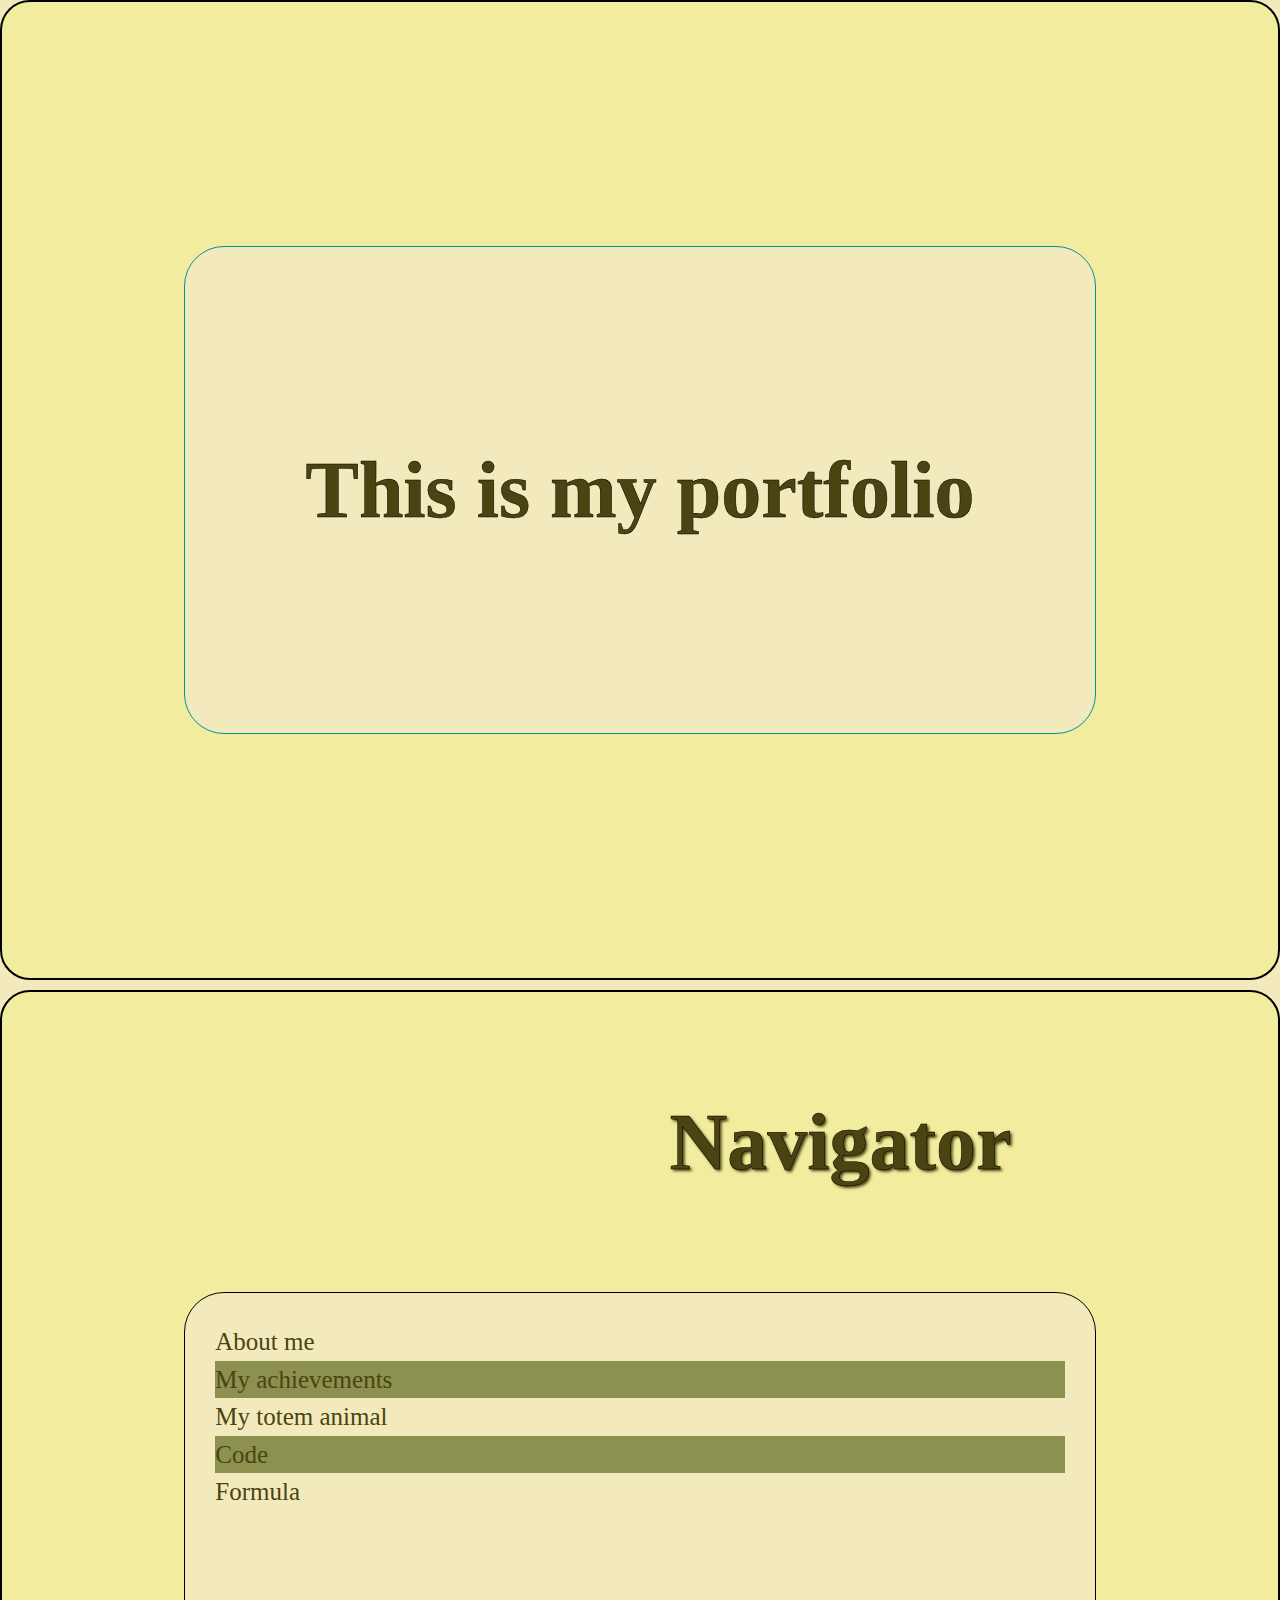
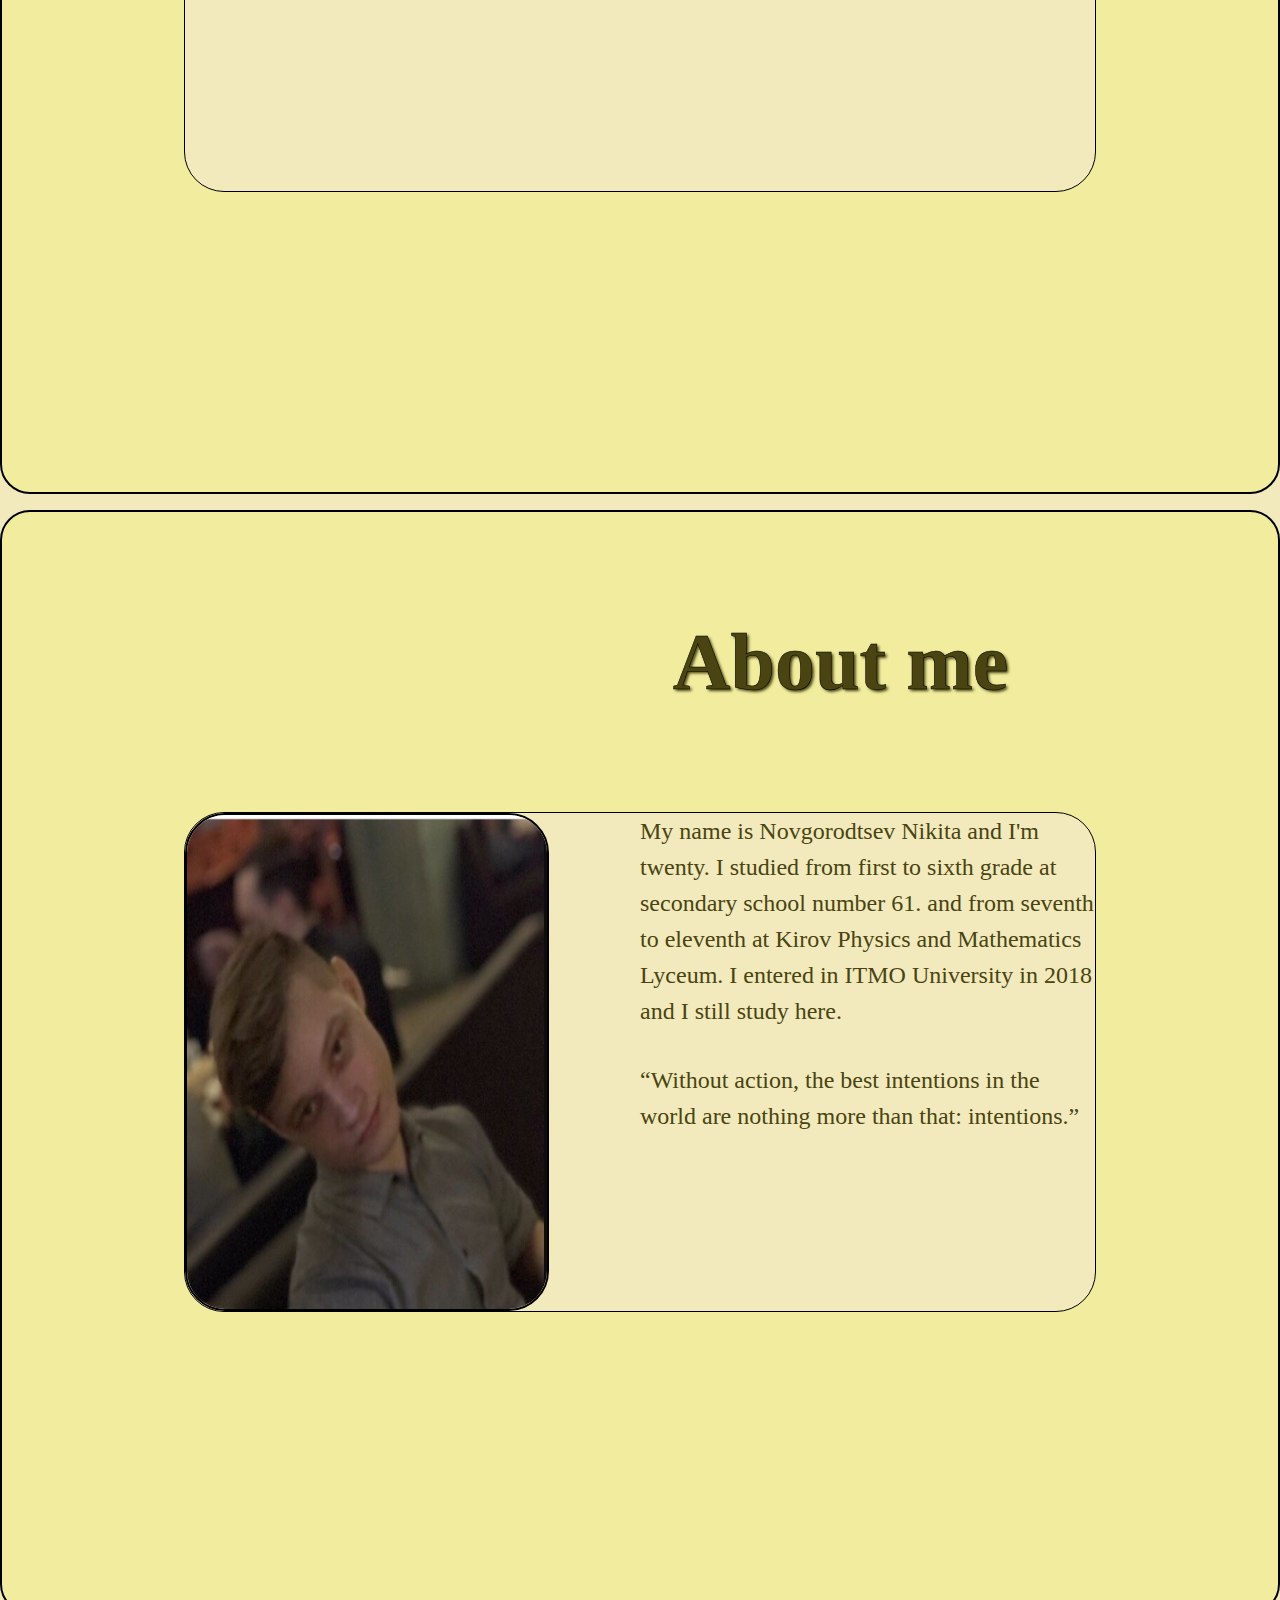
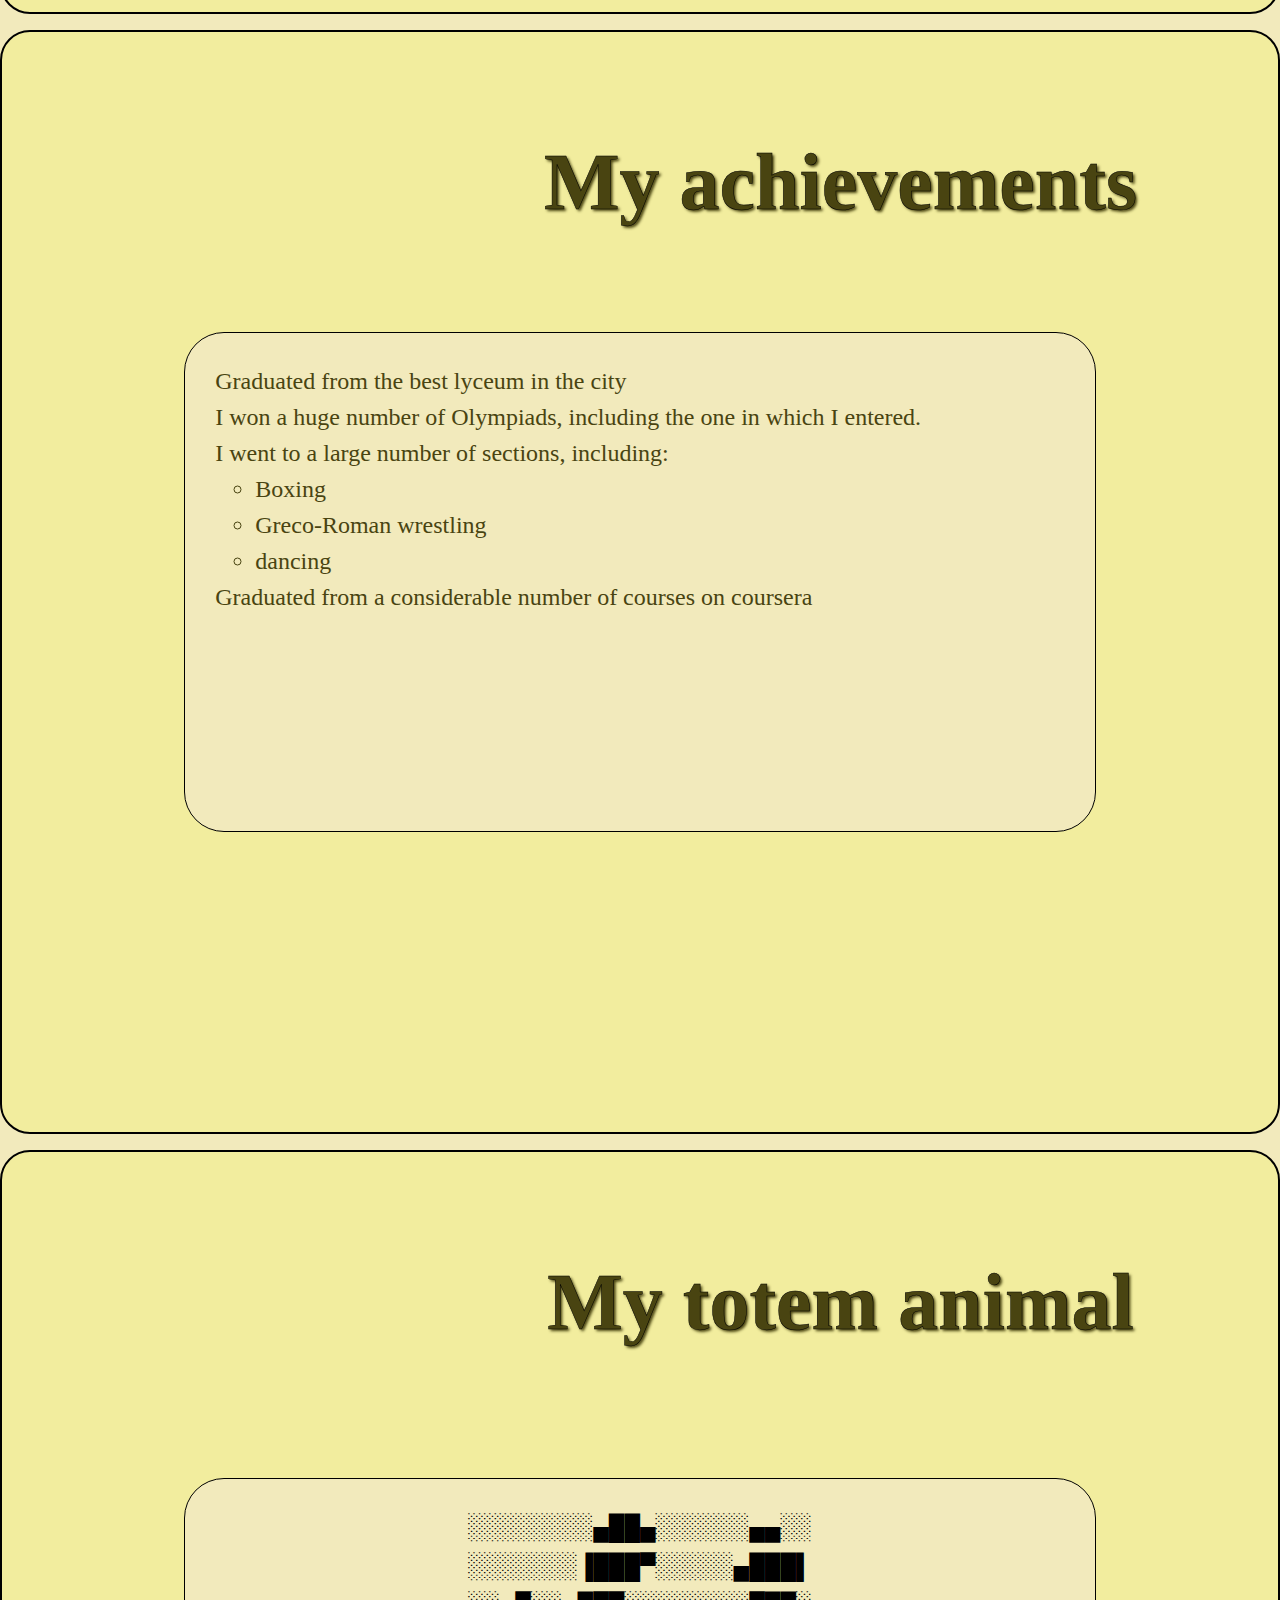
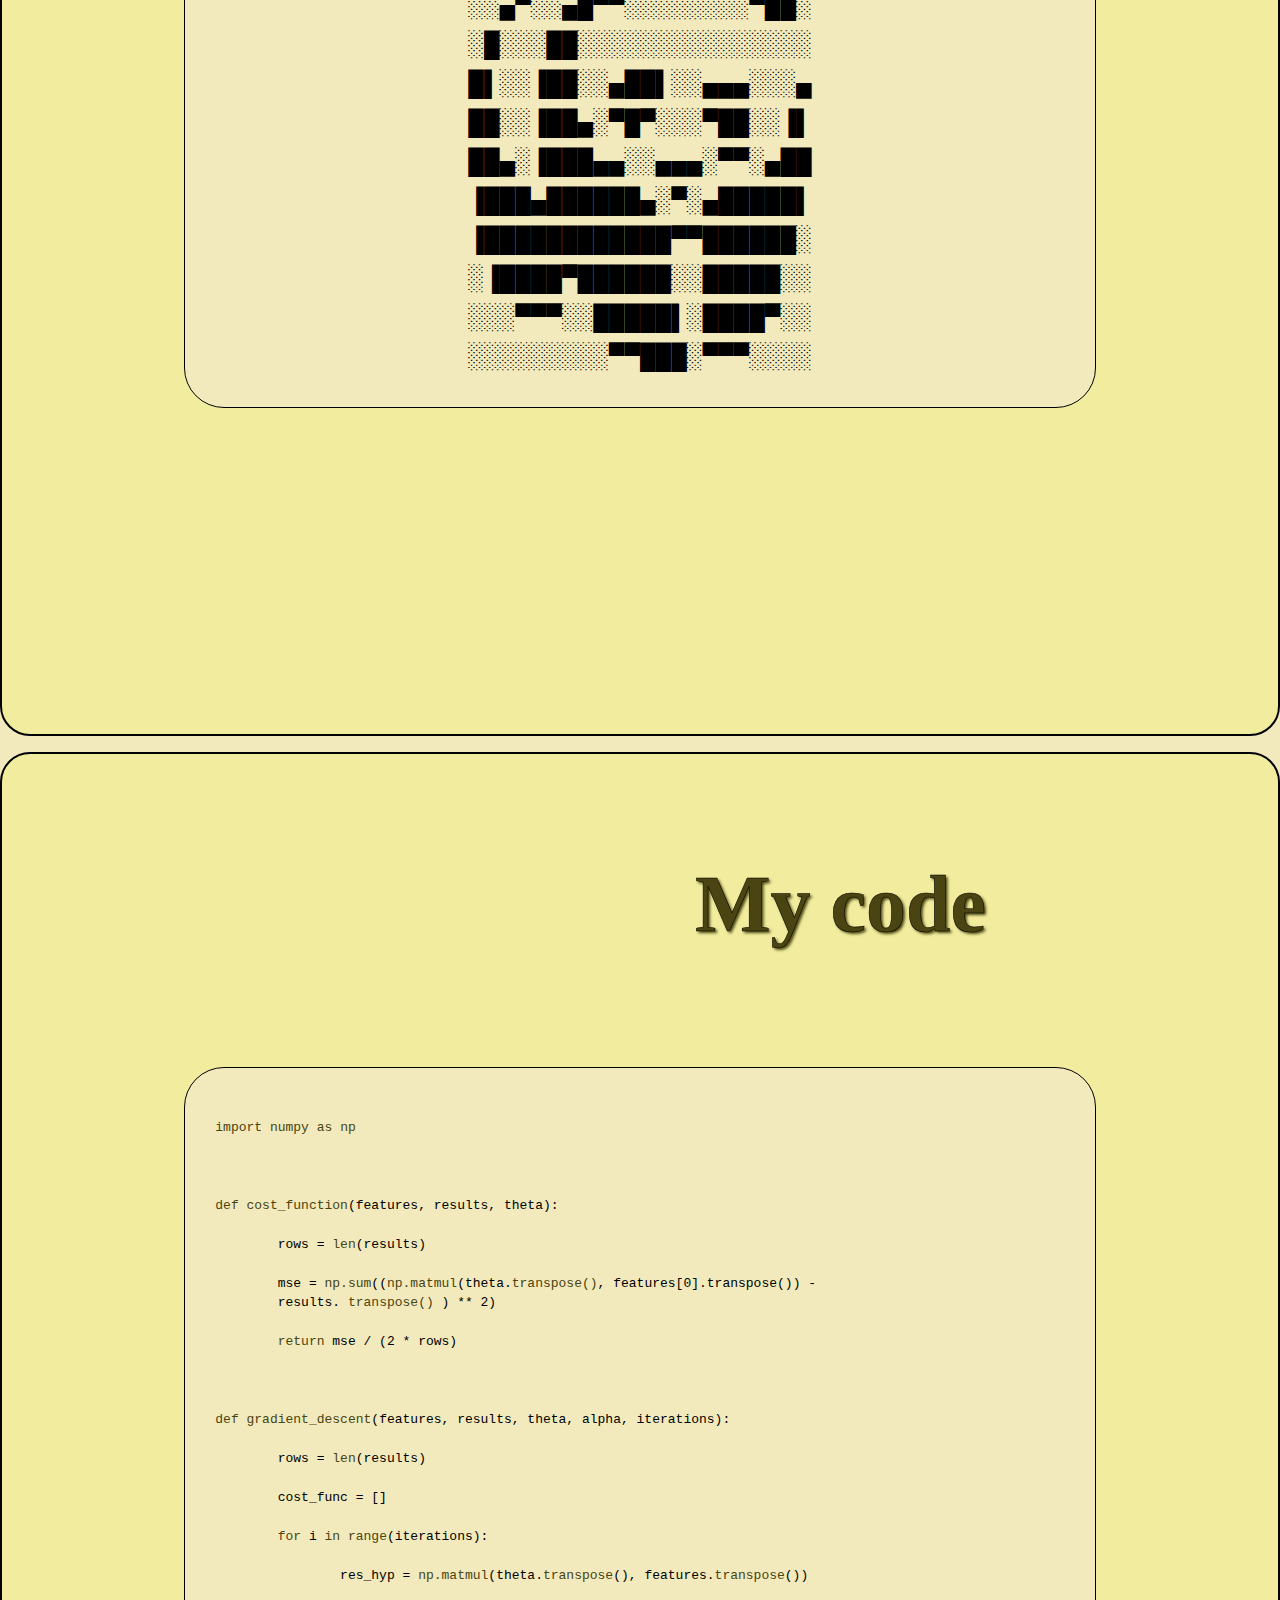
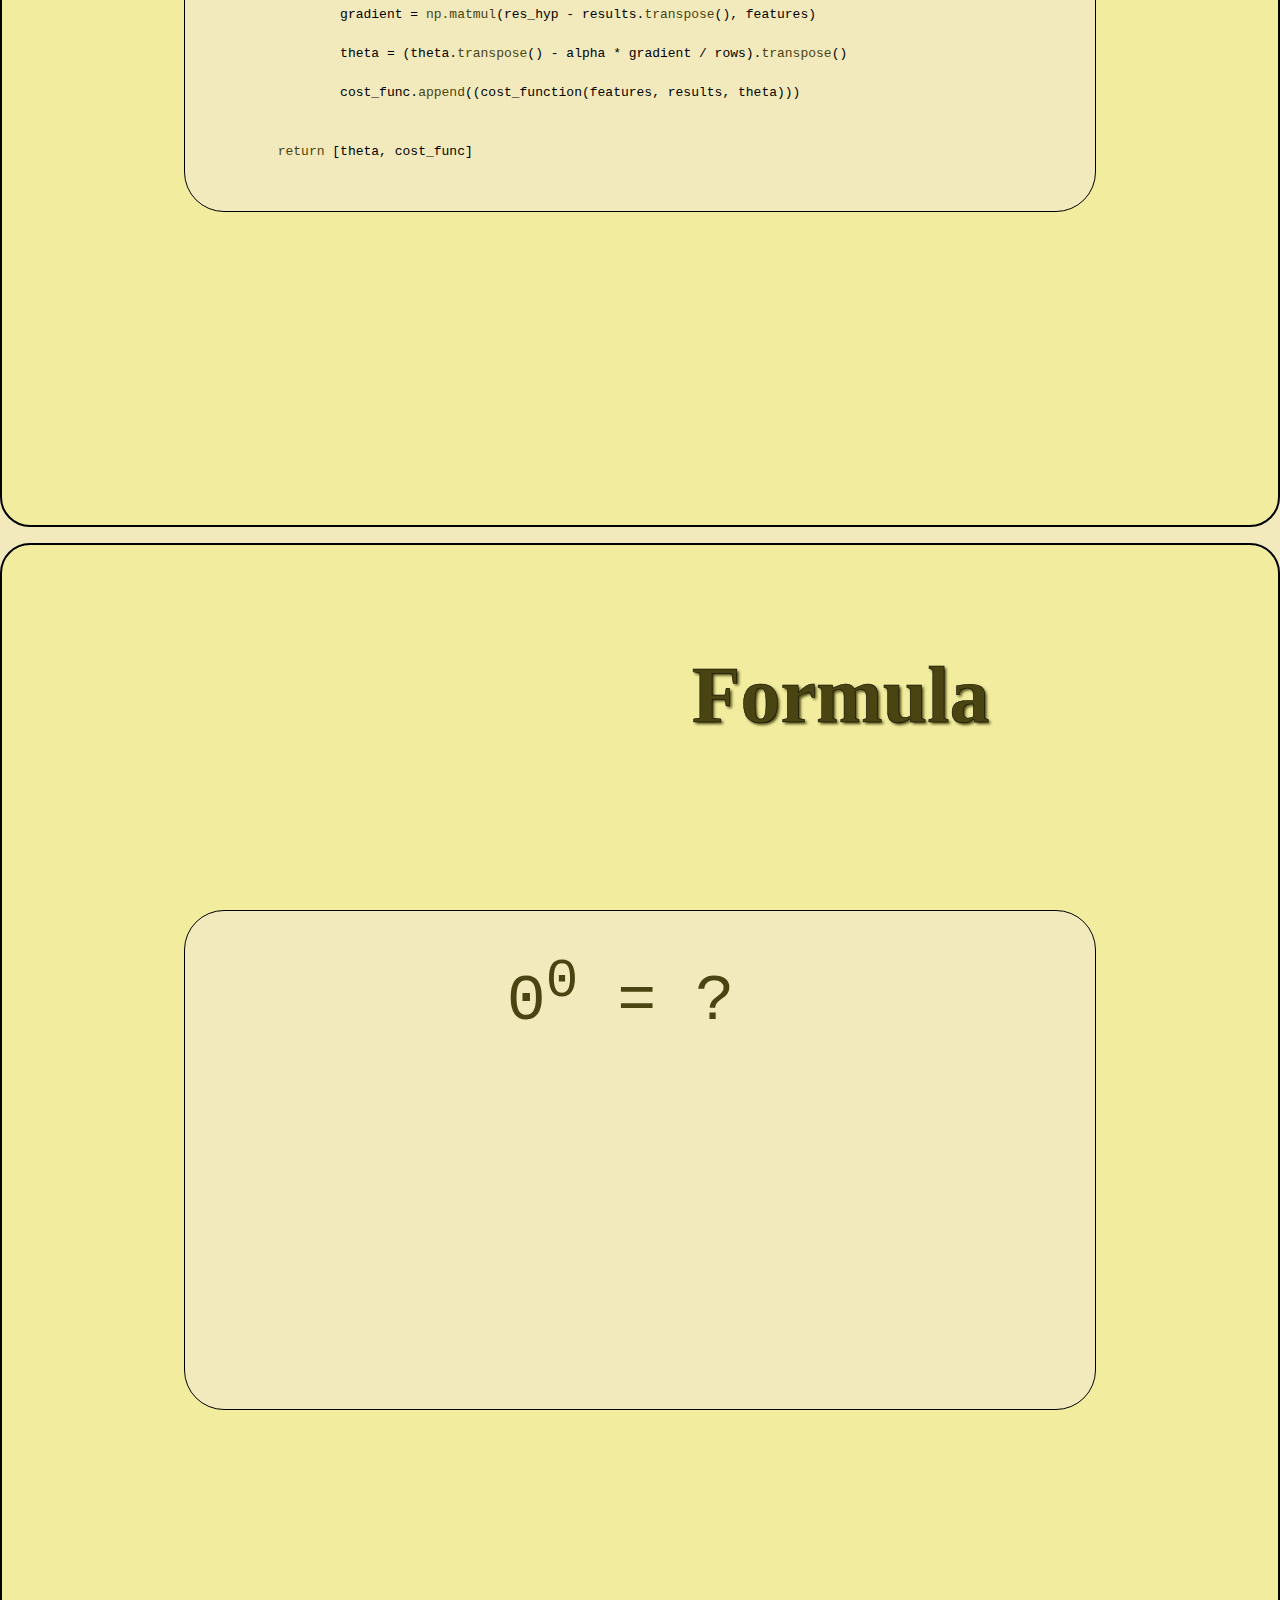
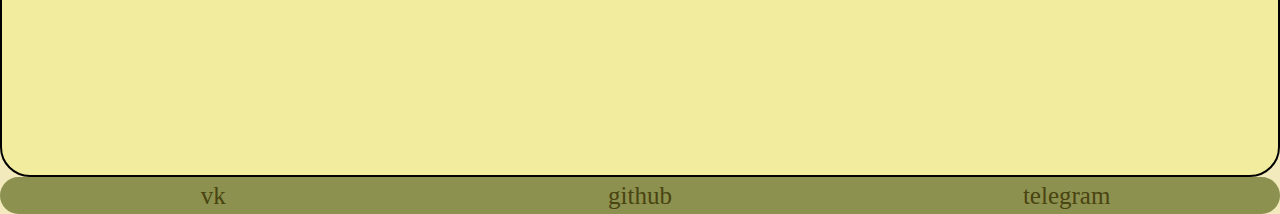
==== index.html @ c59a128c "Add index.html to root" ====
<!DOCTYPE html>
<html>
<head>
	<title>M33081 Nobgorodtsev Nikita</title>
	<link rel="stylesheet" href="css/stylesheet.css">
	<meta lang="ru">
</head>
<body>

	<header>
		<h1>This is my portfolio</h1>
	</header>

	<article>
		<nav>
			<h2>Navigator</h2>
			<ul class="Content">
				<li><a href="#About">About me</a></li>
				<li><a href="#Achiements">My achievements</a></li>
				<li><a href="#Totem">My totem animal</a></li>
				<li><a href="#Code">Code</a></li>
				<li><a href="#Form">Formula</a></li>
			</ul>
		</nav>
		<section id="About">
			<h2>About me</h2>
			<div class="Content">
				<img src="source/profile.jpg" alt="photo">
				<p>My name is Novgorodtsev Nikita and I'm twenty. I studied from
		first to sixth grade at secondary school number 61. and from
		seventh to eleventh at Kirov Physics and Mathematics Lyceum. I
		entered in ITMO University in 2018 and I still study here.</p>
				<blockquote cite="The Wolf of Wall Street">“Without action, the best intentions in the world are nothing more
	than that: intentions.”</blockquote>
			</div>
		</section>
		<section id=Achiements>
			<h2>My achievements</h2>
			<ol class="Content">
				<li>Graduated from the best lyceum in the city</li>
				<li>I won a huge number of Olympiads, including the one in which I entered.</li>
				<li>I went to a large number of sections, including:
					<ul>
						<li>Boxing</li>
						<li>Greco-Roman wrestling</li>
						<li>dancing</li>
					</ul>
				</li>
				<li>Graduated from a considerable number of courses on coursera</li>
			</ol>
		</section>
		<section id="Totem">
			<h2>My totem animal</h2>
			<pre class="Content Panda">░░░░░░░░▄██▄░░░░░░▄▄░░
░░░░░░░▐███▀░░░░░▄███▌
░░▄▀░░▄█▀▀░░░░░░░░▀██░
░█░░░██░░░░░░░░░░░░░░░
█▌░░▐██░░▄██▌░░▄▄▄░░░▄
██░░▐██▄░▀█▀░░░▀██░░▐▌
██▄░▐███▄▄░░▄▄▄░▀▀░▄██
▐███▄██████▄░▀░▄█████▌
▐████████████▀▀██████░
░▐████▀██████░░█████░░
░░░▀▀▀░░█████▌░████▀░░
░░░░░░░░░▀▀███░▀▀▀░░░░</pre>
		</section>
		<section id=Code>
			<h2>My code</h2>
			<pre class="Content"><code>
<span class="def">import</span> <span class="def">numpy</span> <span class="function">as</span> <span class="def">np</span>



<span class="def">def</span> <span class="function">cost_function</span>(features, results, theta):

	rows = <span class="function">len</span>(results)

 	mse = <span class="function">np.sum</span>((<span class="function">np.matmul</span>(theta.<span class="function">transpose()</span>, features[0].transpose()) -
	results. <span class="function">transpose()</span> ) ** 2)

 	<span class="def">return</span> mse / (2 * rows)



<span class="def">def</span> <span class="function">gradient_descent</span>(features, results, theta, alpha, iterations):

 	rows = <span class="function">len</span>(results)

 	cost_func = []

 	<span class="def">for</span> i <span class="def">in</span> <span class="function">range</span>(iterations):

 		res_hyp = <span class="function">np.matmul</span>(theta.<span class="function">transpose</span>(), features.<span class="function">transpose</span>())

 		gradient = <span class="function">np.matmul</span>(res_hyp - results.<span class="function">transpose</span>(), features)

 		theta = (theta.<span class="function">transpose</span>() - alpha * gradient / rows).<span class="function">transpose</span>()

 		cost_func.<span class="function">append</span>((cost_function(features, results, theta)))


 	<span class="def">return</span> [theta, cost_func]
			</code></pre>
		</section>
		<section id=Form>
			<h2>Formula</h2>
			<pre class="Content Formula">0<sup>0</sup> = ? </pre>
		</section>
	</article>

	<footer>
		<a href="https://vk.com/non1pa">vk</a>
		<a href="https://github.com/paNoNi?tab=repositories">github</a>
		<a href="">telegram</a>
	</footer>

</body>
</html>
---- css/stylesheet.css ----
/* Указываем box sizing */
*,
*::before,
*::after {
  box-sizing: border-box;
}

/* Убираем внутренние отступы */
ul[class],
ol[class] {
  padding: 0;
}

/* Убираем внешние отступы */
body,
h1,
h2,
h3,
h4,
p,
ul[class],
ol[class],
li,
figure,
figcaption,
blockquote,
dl,
dd {
  margin: 0;
}

/* Выставляем основные настройки по-умолчанию для body */
body {
  min-height: 100vh;
  scroll-behavior: smooth;
  text-rendering: optimizeSpeed;
  line-height: 1.5;
}

/* Удаляем стандартную стилизацию для всех ul и il, у которых есть атрибут class*/
ul[class],
ol[class] {
  list-style: none;
}

/* Элементы a, у которых нет класса, сбрасываем до дефолтных стилей */
a:not([class]) {
  text-decoration-skip-ink: auto;
}

/* Упрощаем работу с изображениями */
img {
  max-width: 100%;
  display: block;
}

/* Указываем понятную периодичность в потоке данных у article*/
article > * + * {
  margin-top: 1em;
}

/* Наследуем шрифты для инпутов и кнопок */
input,
button,
textarea,
select {
  font: inherit;
}

/* Удаляем все анимации и переходы для людей, которые предпочитай их не использовать */
@media (prefers-reduced-motion: reduce) {
  * {
    animation-duration: 0.01ms !important;
    animation-iteration-count: 1 !important;
    transition-duration: 0.01ms !important;
    scroll-behavior: auto !important;
  }
}


h1,
h2,
p,
blockquote,
ul,
ol,
.Formula {
  color: #494411;
  font-size: 24px;
}

header {
  background: #F2ED9E;
  display: grid;
  grid-template: 1fr 2fr 1fr / 1fr 5fr 1fr;
  grid-template-areas: 
    ". . ."
    ". hdr1 ."
    ". . .";

  height: 980px;
  border: 2px solid black;
  border-radius: 30px;
  margin-bottom: 10px;
}

h1,
h2 {
  -webkit-text-stroke: 0.5px #000000;
  display: flex;
  justify-content: center;
  align-items: center; 
}

h1 {
  font-size: 80px;
  background: #F2EABC;

  border-radius: 40px;
  border: 1px solid #01939A;
  grid-area: hdr1;
}

h2 {
  font-size: 80px;
  padding-left: 20%;
  text-shadow: 2px 2px 3px #494411;

  grid-area: hdr1;
}

body {
  background: #F2EABC;
}


section,
nav {
  display: grid;
  grid-template: minmax(200px, 300px) 1fr minmax(200px, 300px) / 1fr 5fr 1fr; 
  grid-template-areas: 
    ". hdr hdr"
    ". cont ."
    ". . .";

  background: #F2ED9E;
  border: 2px solid black;
  border-radius: 30px;
}

ul {
  grid-area: cont;
}

nav > ul > li:nth-child(even) {
  background: #8C914F;
}

section:not(#About) > .Content,
nav > .Content {
  padding: 30px;
} 

.Content {
  grid-area: cont;
  background: #F2EABC;
  border-radius: 40px;
  border: 1px solid black;
  min-height: 500px;
}

section > h2,
nav > h2 {
  grid-area: hdr;
}

#About > .Content {
  display: grid;
  grid-template: repeat(2, 1fr) / repeat(2, 1fr); 
  grid-template-areas: 
    "photo abm"
    "photo quote";
}

#About > .Content > img {
  grid-area: photo;
  border: 2px solid black;
  border-radius: 40px;
  height: 100%;
  width: 80%;
}

#About > .Content > p {
  grid-area: abm;
}

#About > .Content > blockquote {
  grid-area: quote;
}

.Panda {
  text-align: center;
  font-size: 2em;
}


.Formula {
  text-align: center;
  font-size: 5em;
}

.def {
  color: #494411;
}

.function {
  color: #494411;
}

a {
  display: block;
  color: #494411;
  font-size: 25px;
  text-decoration: none;
}

footer {
  display: grid;
  grid-template-columns: repeat(3, 1fr);
  text-align: center;
  background: #8C914F;
  border-radius: 40px
}
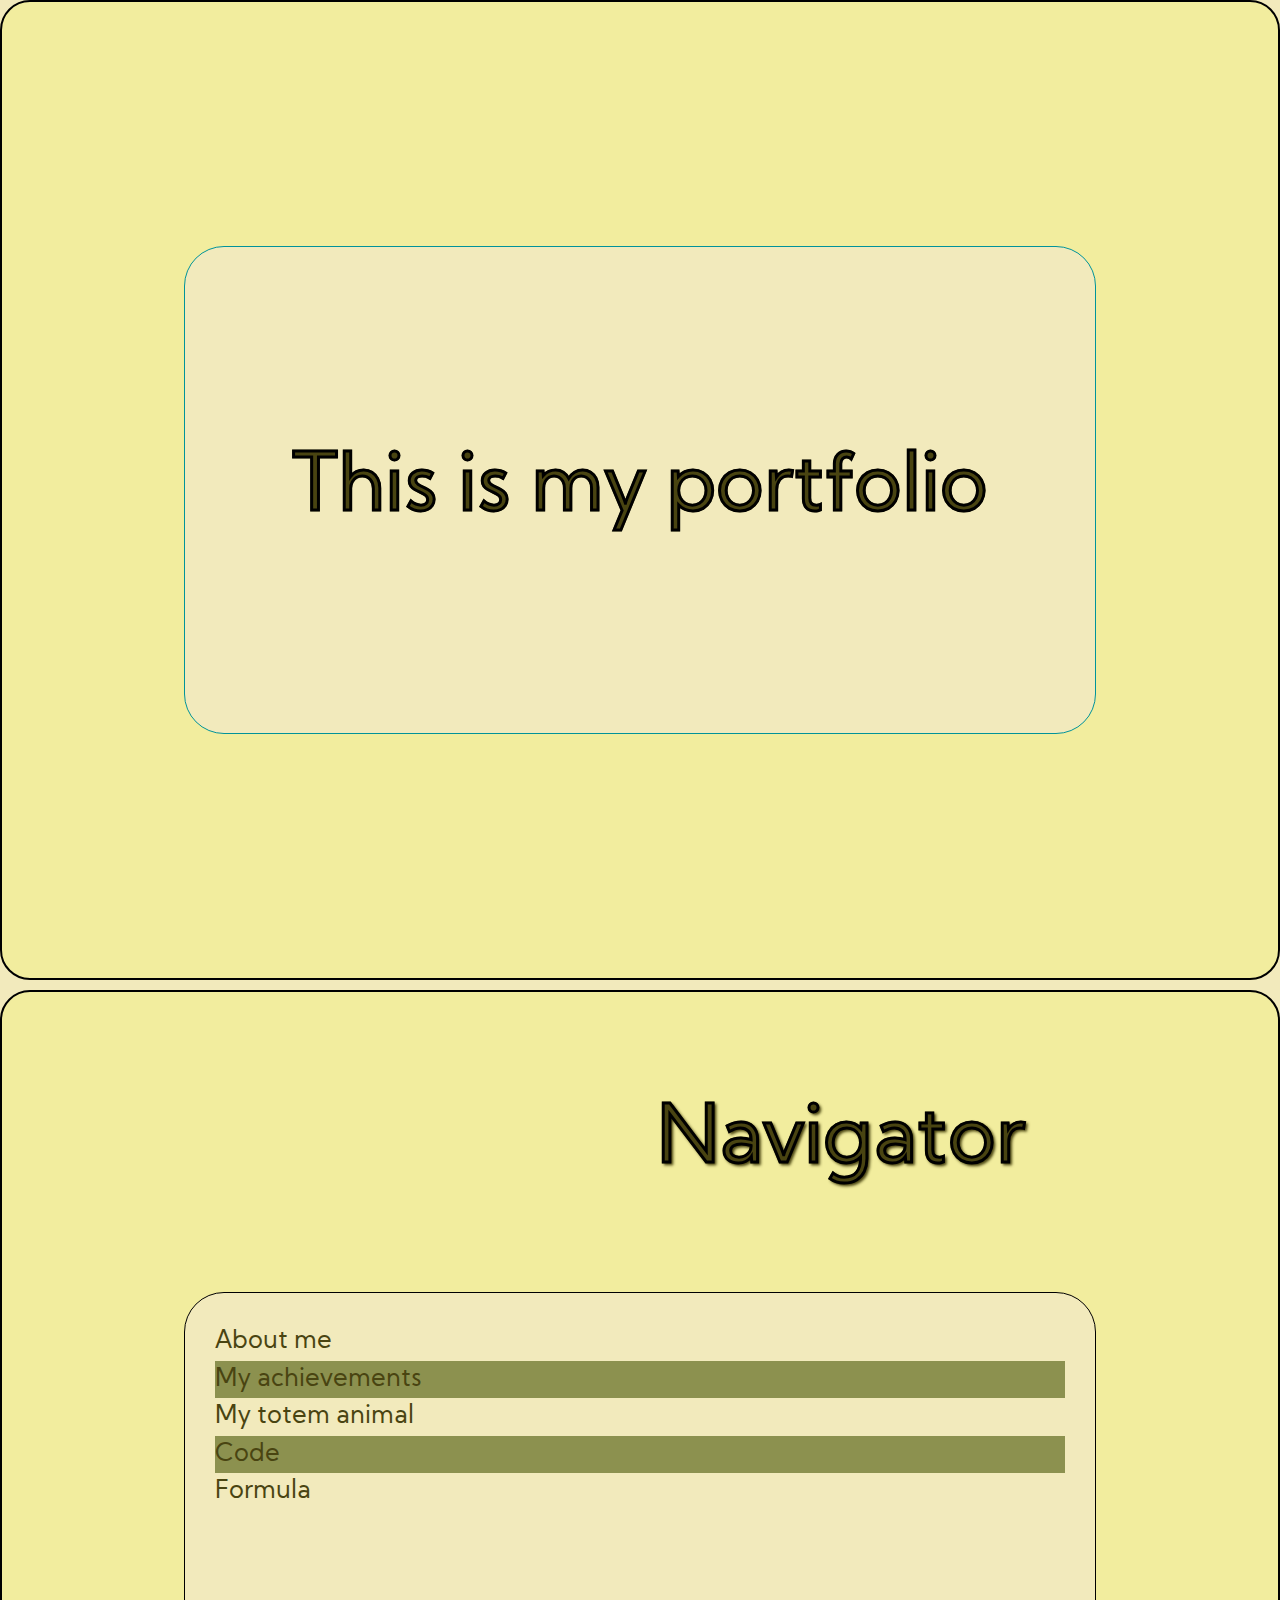
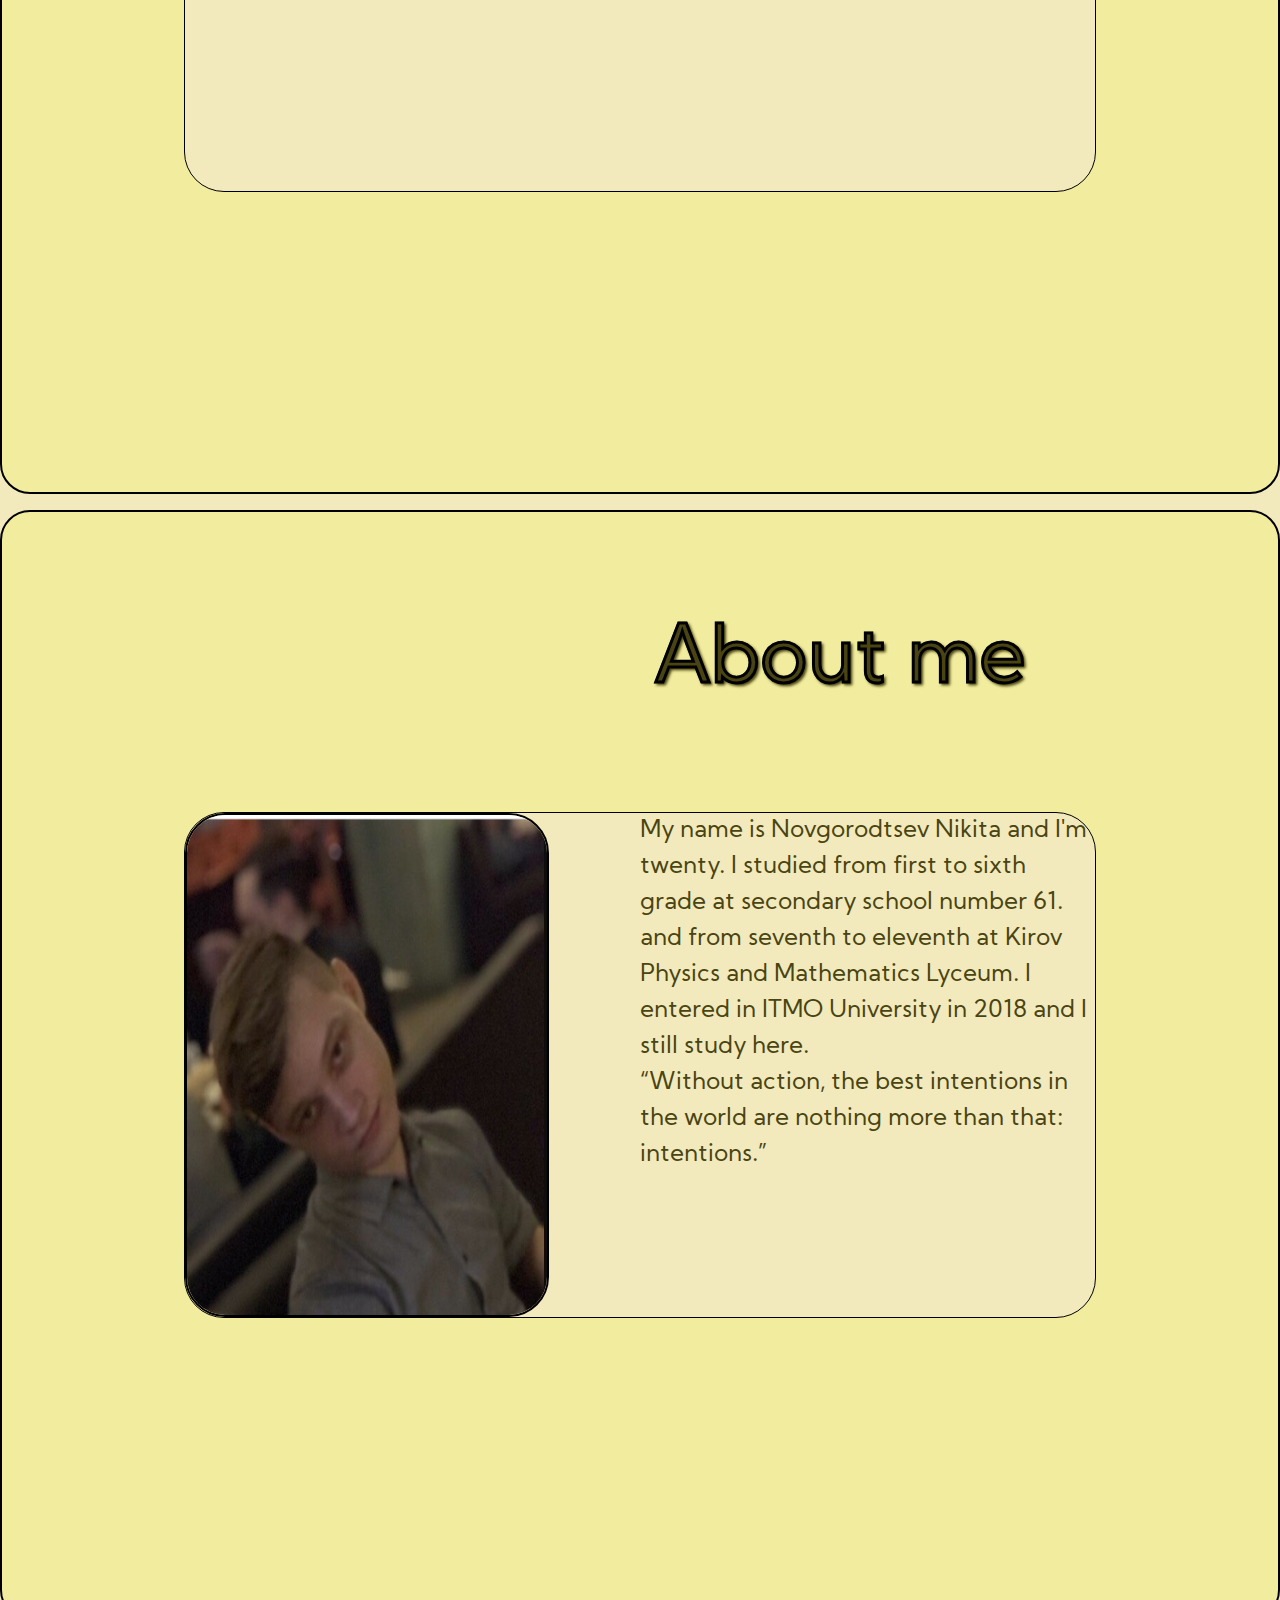
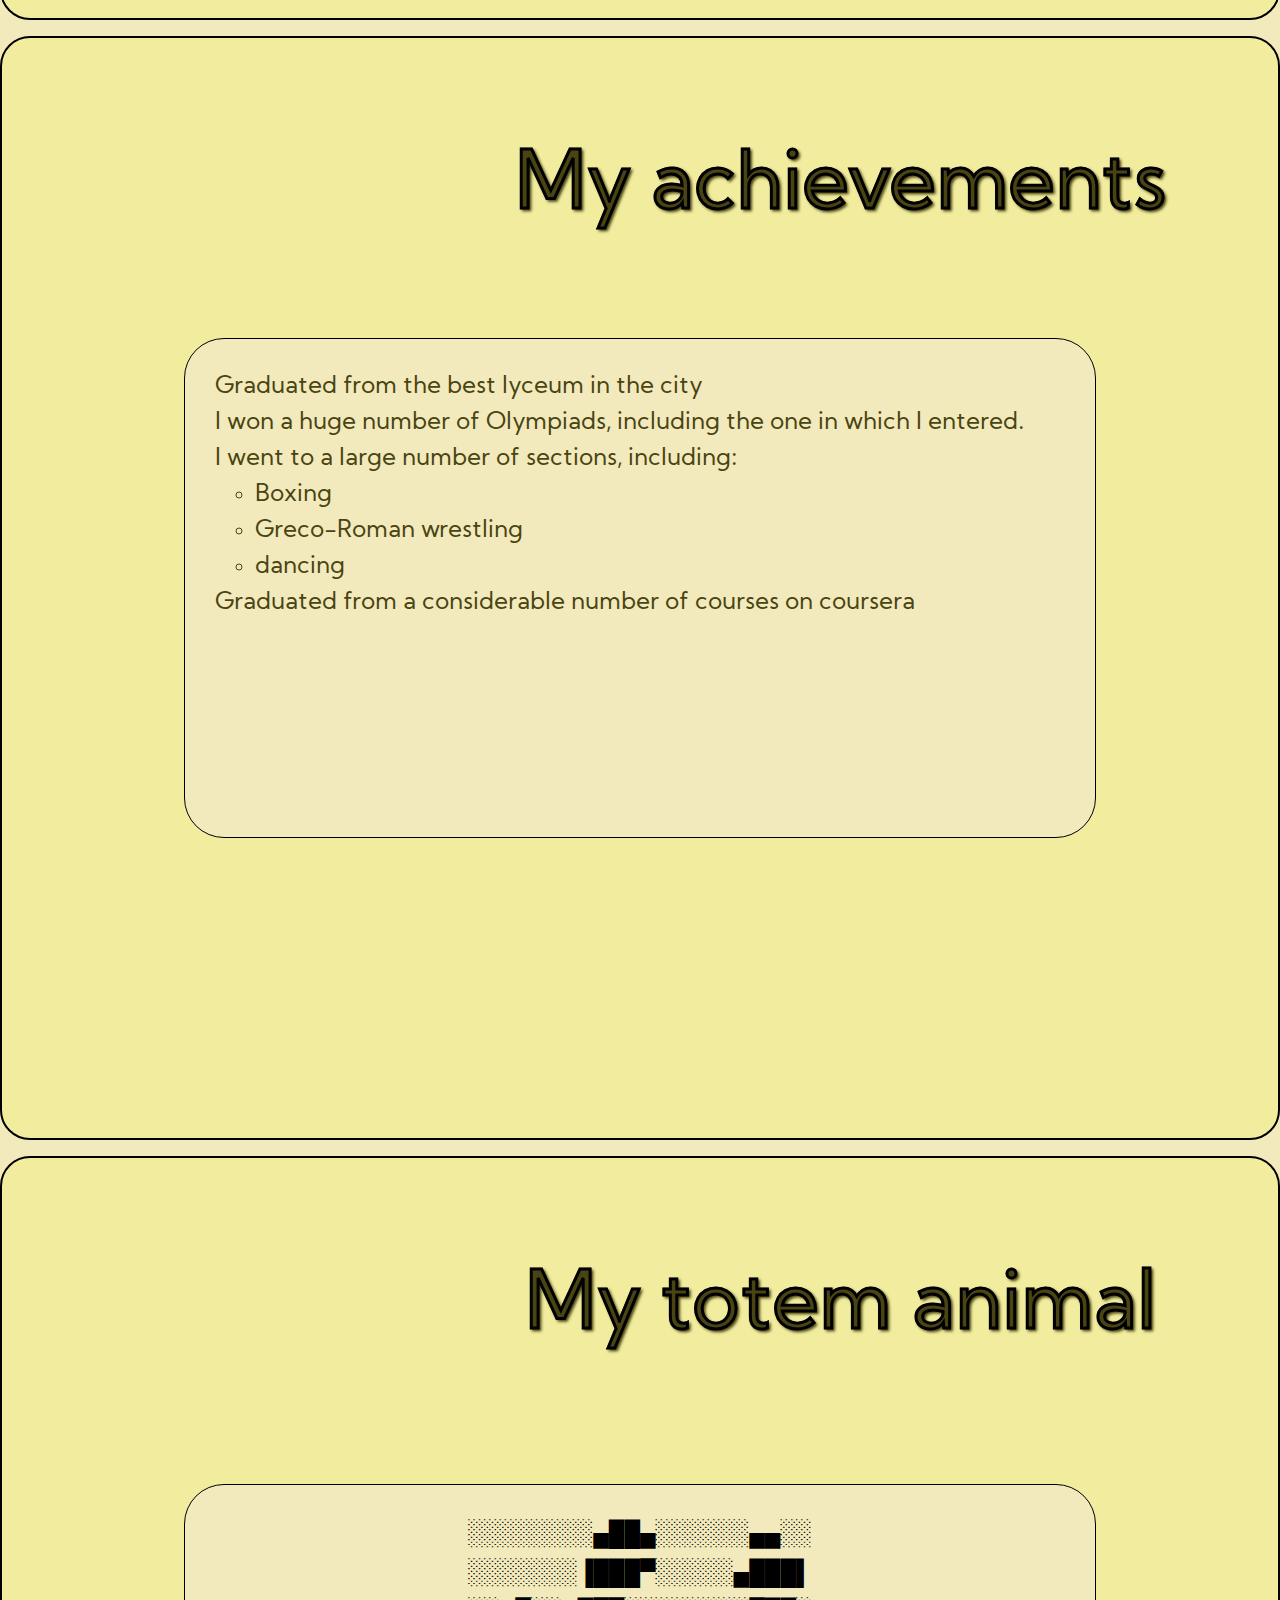
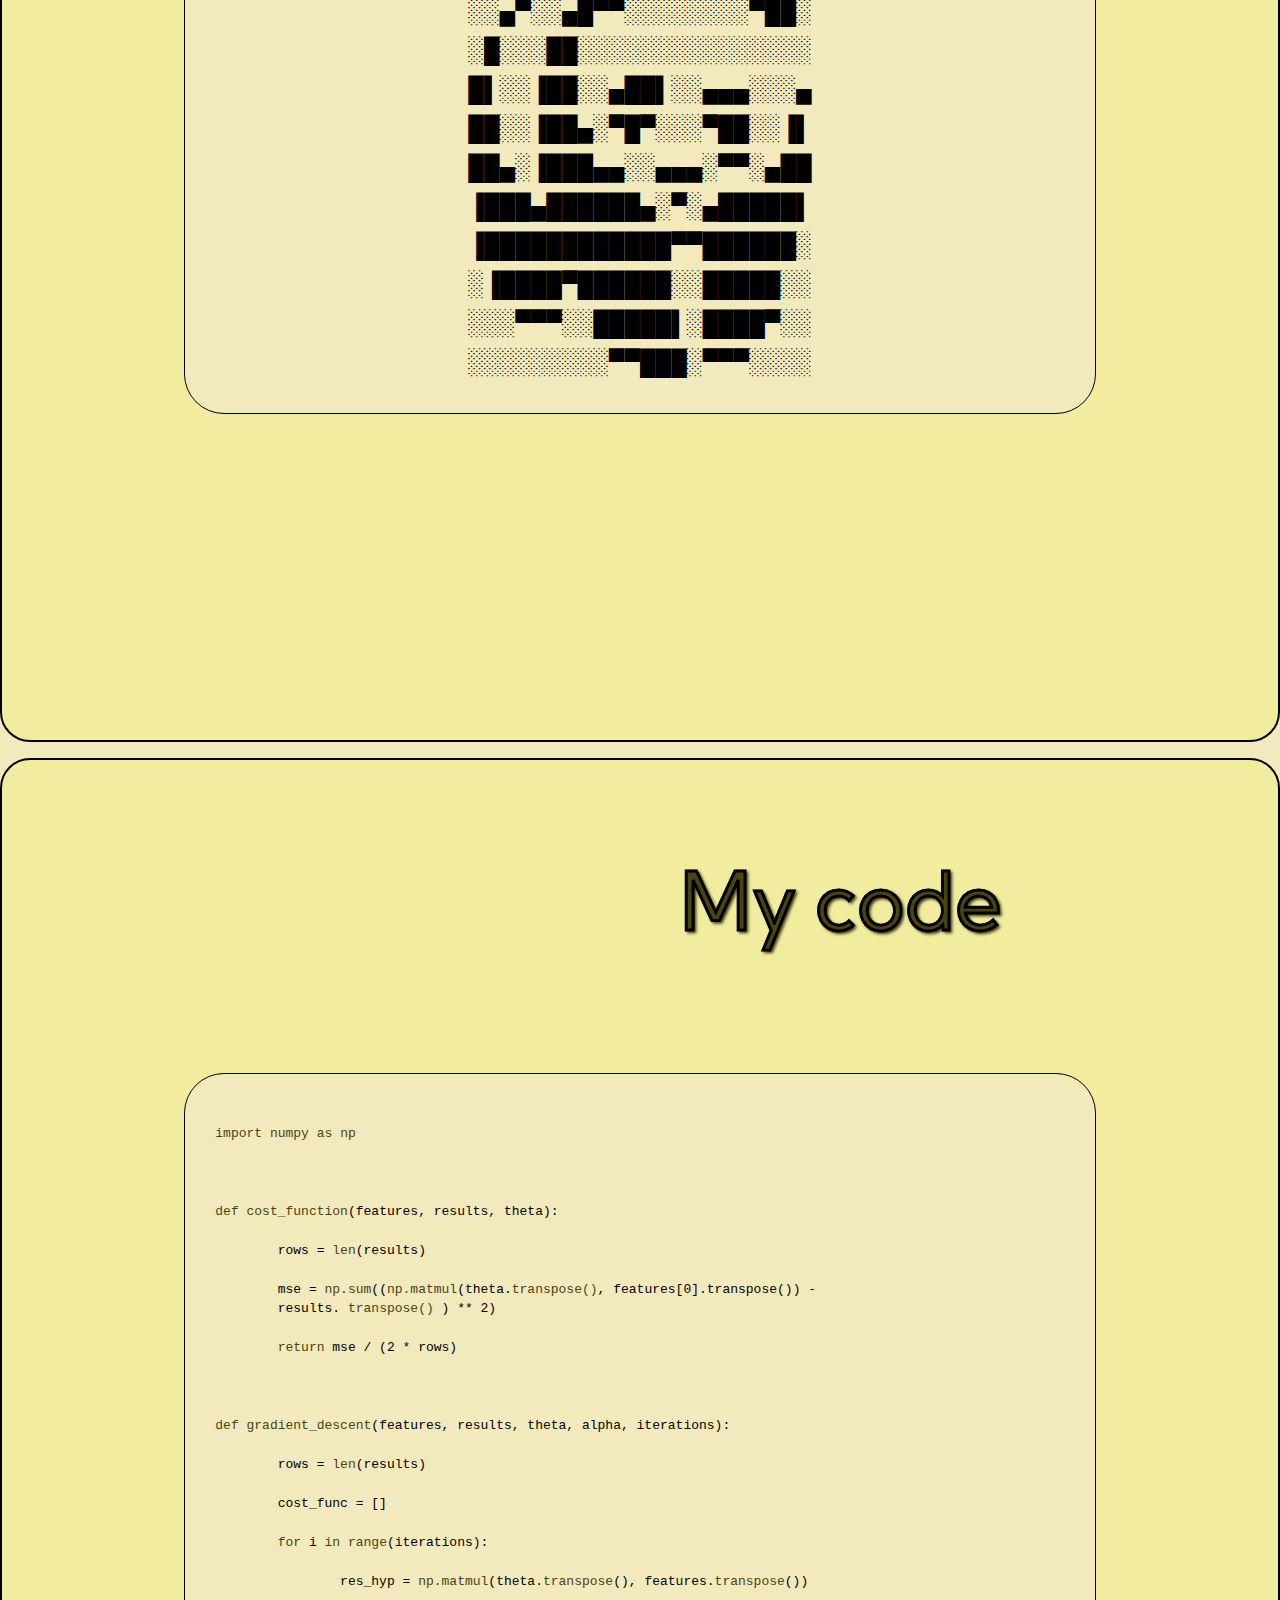
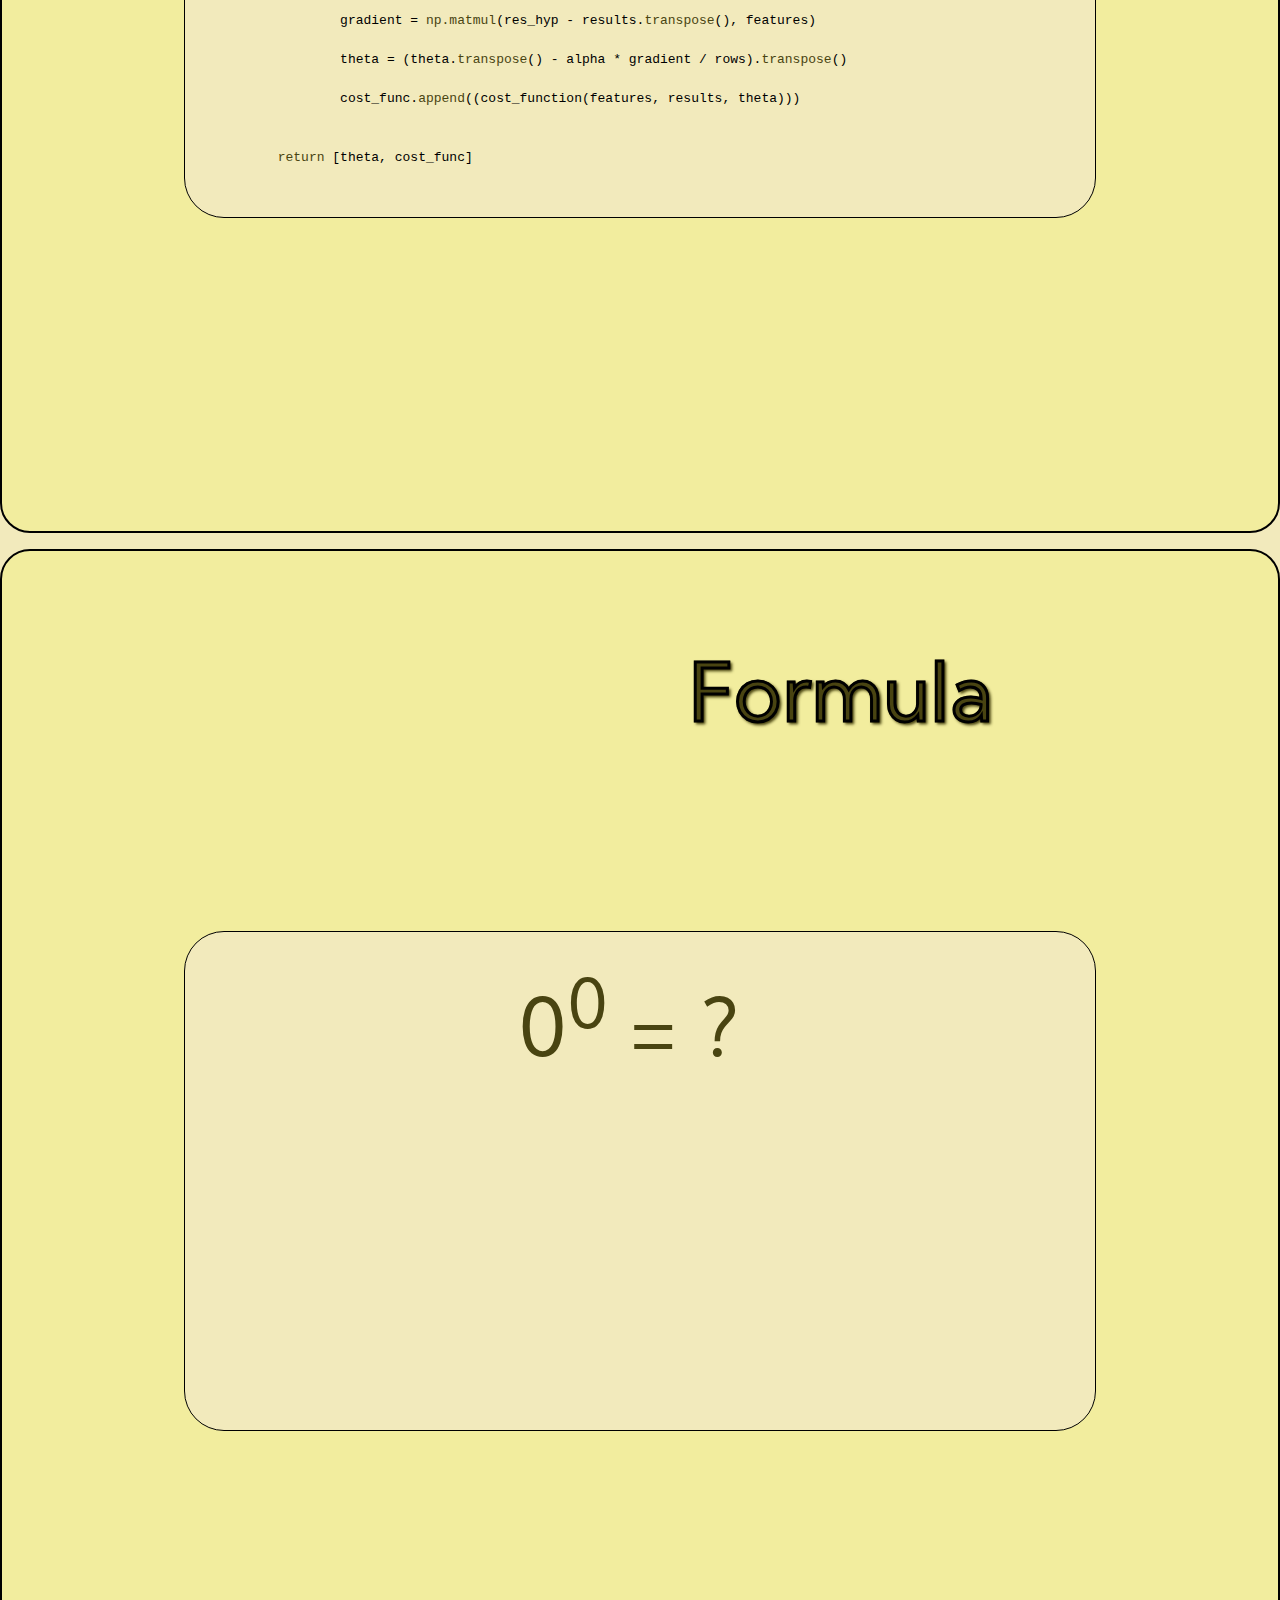
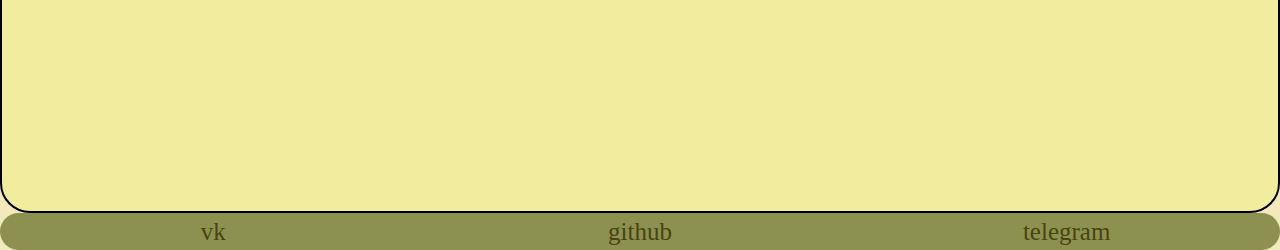
==== commit 37245e20: "Add fonts" ====
--- a/index.html
+++ b/index.html
@@ -1,4 +1,4 @@
-<!DOCTYPE html>
+<!DOCTYPE xhtml>
 <html>
 <head>
 	<title>M33081 Nobgorodtsev Nikita</title>
--- a/css/stylesheet.css
+++ b/css/stylesheet.css
@@ -77,6 +77,11 @@
   }
 }
 
+@font-face {
+  font-family: KumbhSans-Regular;
+  src: url("../fonts/KumbhSans-Regular.ttf");
+}
+
 
 h1,
 h2,
@@ -85,6 +90,7 @@
 ul,
 ol,
 .Formula {
+  font-family: KumbhSans-Regular;
   color: #494411;
   font-size: 24px;
 }
@@ -230,4 +236,24 @@
   text-align: center;
   background: #8C914F;
   border-radius: 40px
-}+}
+
+nav > ul > li:nth-child(even):hover {
+  background: #696D3C;
+}
+
+nav > ul > li:nth-child(2n+1):hover {
+  background: #E7D988;
+}
+
+
+nav > ul > li:nth-child(even):active {
+  background: #5E6138;
+}
+
+nav > ul > li:nth-child(2n+1):active {
+  background: #DECD68;
+}
+
+
+
